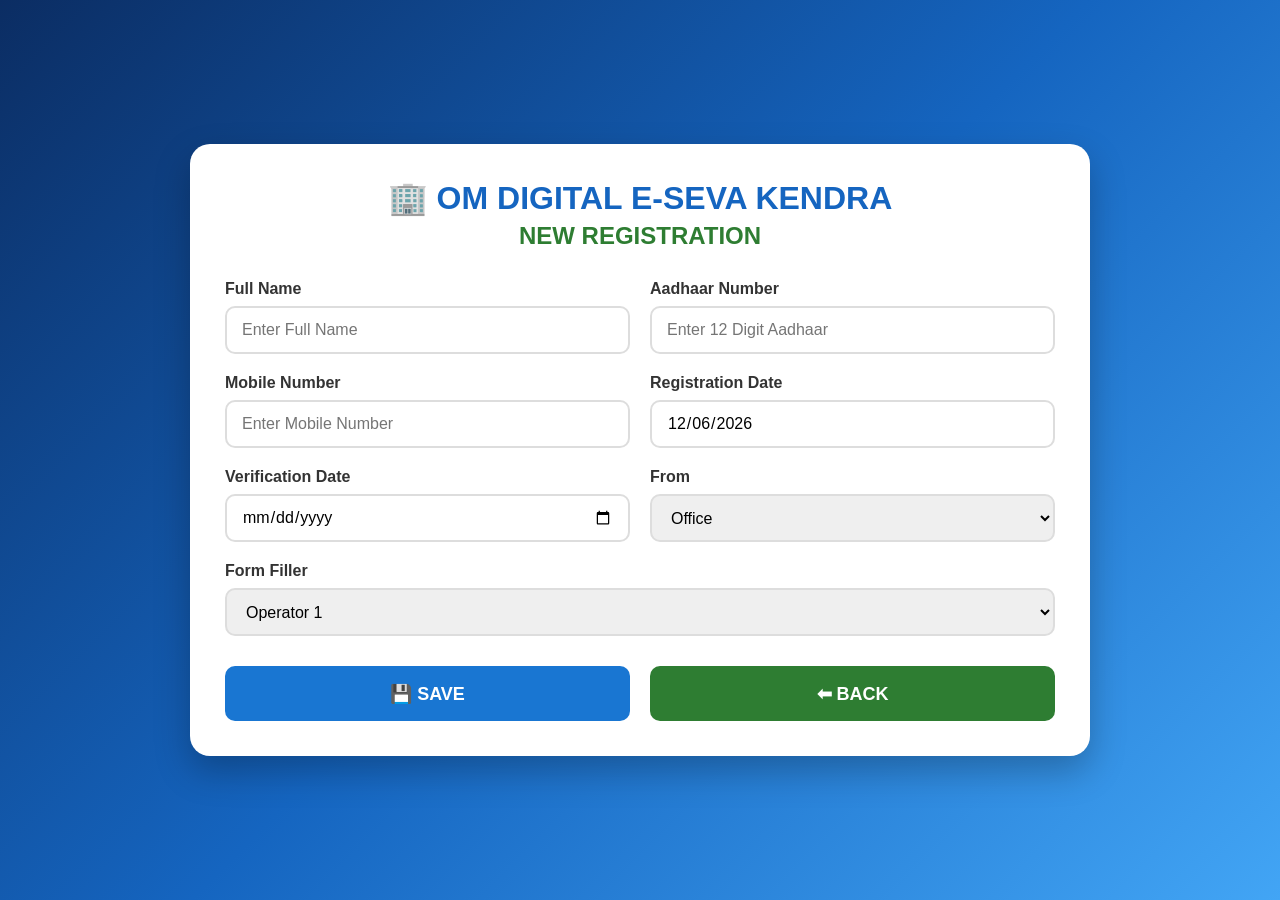
==== registration.html @ 37a16b24 "Add files via upload" ====
<!DOCTYPE html>
<html lang="en">

<head>

<meta charset="UTF-8">
<meta name="viewport" content="width=device-width, initial-scale=1.0">

<title>New Registration</title>

<link rel="stylesheet" href="registration.css">

</head>

<body>

<div class="container">

<div class="card">

<h1>🏢 OM DIGITAL E-SEVA KENDRA</h1>

<h2>NEW REGISTRATION</h2>

<form id="regForm">

<div class="row">

<div class="inputBox">

<label>Full Name</label>

<input
type="text"
id="name"
placeholder="Enter Full Name"
required>

</div>

<div class="inputBox">

<label>Aadhaar Number</label>

<input
type="text"
id="aadhaar"
maxlength="12"
placeholder="Enter 12 Digit Aadhaar"
required>

</div>

</div>

<div class="row">

<div class="inputBox">

<label>Mobile Number</label>

<input
type="text"
id="mobile"
maxlength="10"
placeholder="Enter Mobile Number"
required>

</div>

<div class="inputBox">

<label>Registration Date</label>

<input
type="date"
id="regDate"
readonly>

</div>

</div>

<div class="row">

<div class="inputBox">

<label>Verification Date</label>

<input
type="date"
id="verifyDate"
required>

</div>

<div class="inputBox">

<label>From</label>

<select id="from">

<option>Office</option>
<option>Camp</option>
<option>Online</option>

</select>

</div>

</div>

<div class="row">

<div class="inputBox">

<label>Form Filler</label>

<select id="filler">

<option>Operator 1</option>
<option>Operator 2</option>
<option>Operator 3</option>
<option>Admin</option>

</select>

</div>

</div>

<div class="buttons">

<button
type="button"
id="saveBtn">

💾 SAVE

</button>

<button
type="button"
onclick="window.location='dashboard.html'">

⬅ BACK

</button>

</div>

</form>

</div>

</div>

<script src="registration.js"></script>

</body>

</html>
---- registration.css ----
*{
    margin:0;
    padding:0;
    box-sizing:border-box;
    font-family:'Segoe UI',sans-serif;
}

body{
    background:linear-gradient(135deg,#0b2d63,#1565c0,#42a5f5);
    min-height:100vh;
    display:flex;
    justify-content:center;
    align-items:center;
}

.container{
    width:100%;
    display:flex;
    justify-content:center;
    align-items:center;
    padding:30px;
}

.card{
    width:900px;
    background:#fff;
    border-radius:20px;
    padding:35px;
    box-shadow:0 15px 35px rgba(0,0,0,.25);
}

.card h1{
    text-align:center;
    color:#1565c0;
    margin-bottom:5px;
}

.card h2{
    text-align:center;
    color:#2e7d32;
    margin-bottom:30px;
}

.row{
    display:flex;
    gap:20px;
    margin-bottom:20px;
}

.inputBox{
    flex:1;
}

.inputBox label{
    display:block;
    margin-bottom:8px;
    font-weight:600;
    color:#333;
}

.inputBox input,
.inputBox select{
    width:100%;
    height:48px;
    border:2px solid #ddd;
    border-radius:10px;
    padding:0 15px;
    font-size:16px;
    outline:none;
    transition:.3s;
}

.inputBox input:focus,
.inputBox select:focus{
    border-color:#1976d2;
}

.buttons{
    display:flex;
    gap:20px;
    margin-top:30px;
}

.buttons button{
    flex:1;
    height:55px;
    border:none;
    border-radius:10px;
    color:#fff;
    font-size:18px;
    font-weight:bold;
    cursor:pointer;
    transition:.3s;
}

#saveBtn{
    background:#1976d2;
}

#saveBtn:hover{
    background:#0d47a1;
}

.buttons button:last-child{
    background:#2e7d32;
}

.buttons button:last-child:hover{
    background:#1b5e20;
}

@media(max-width:768px){

.card{
    width:95%;
}

.row{
    flex-direction:column;
}

.buttons{
    flex-direction:column;
}

}
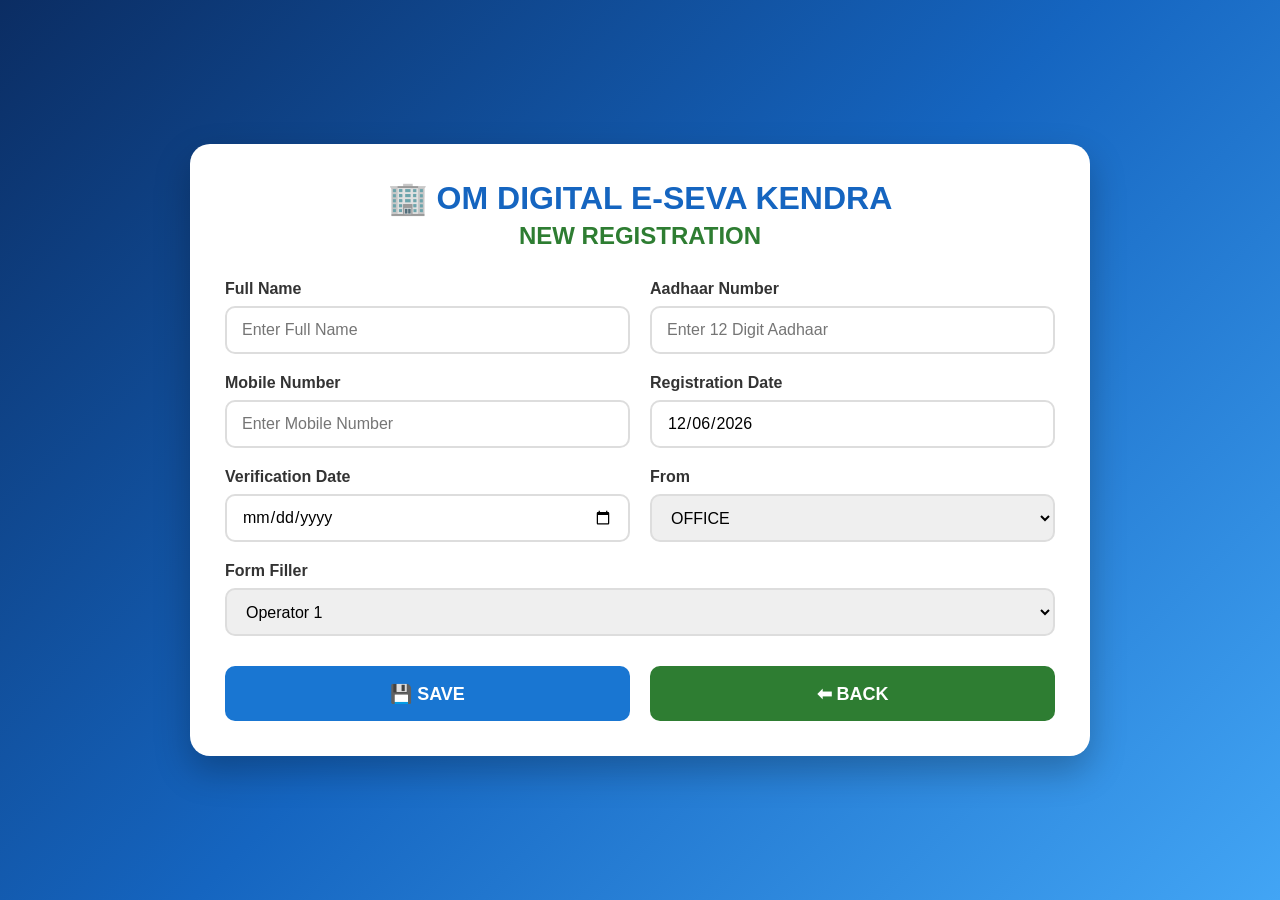
==== commit aa8db8bd: "Update registration.html" ====
--- a/registration.html
+++ b/registration.html
@@ -100,9 +100,26 @@
 
 <select id="from">
 
-<option>Office</option>
-<option>Camp</option>
-<option>Online</option>
+<option>OFFICE</option>
+<option>AK</option>
+<option>OM</option>
+<option>VAIDYA</option>
+<option>MANJU</option>
+<option>KUMAR</option>
+<option>SEJAL</option>
+<option>AJINKYA</option>
+<option>HANDE</option>
+<option>BHUTE</option>
+<option>ABHISHEK</option>
+<option>CHASKAR</option>
+<option>KUTAL</option>
+<option>AKASH</option>
+<option>KALEKAR</option>
+<option>PARTH</option>
+<option>AHER</option>
+<option>BOTA</option>
+<option>WAYKAR</option>
+<option>HADAWALE</option>
 
 </select>
 
@@ -159,4 +176,4 @@
 
 </body>
 
-</html>+</html>
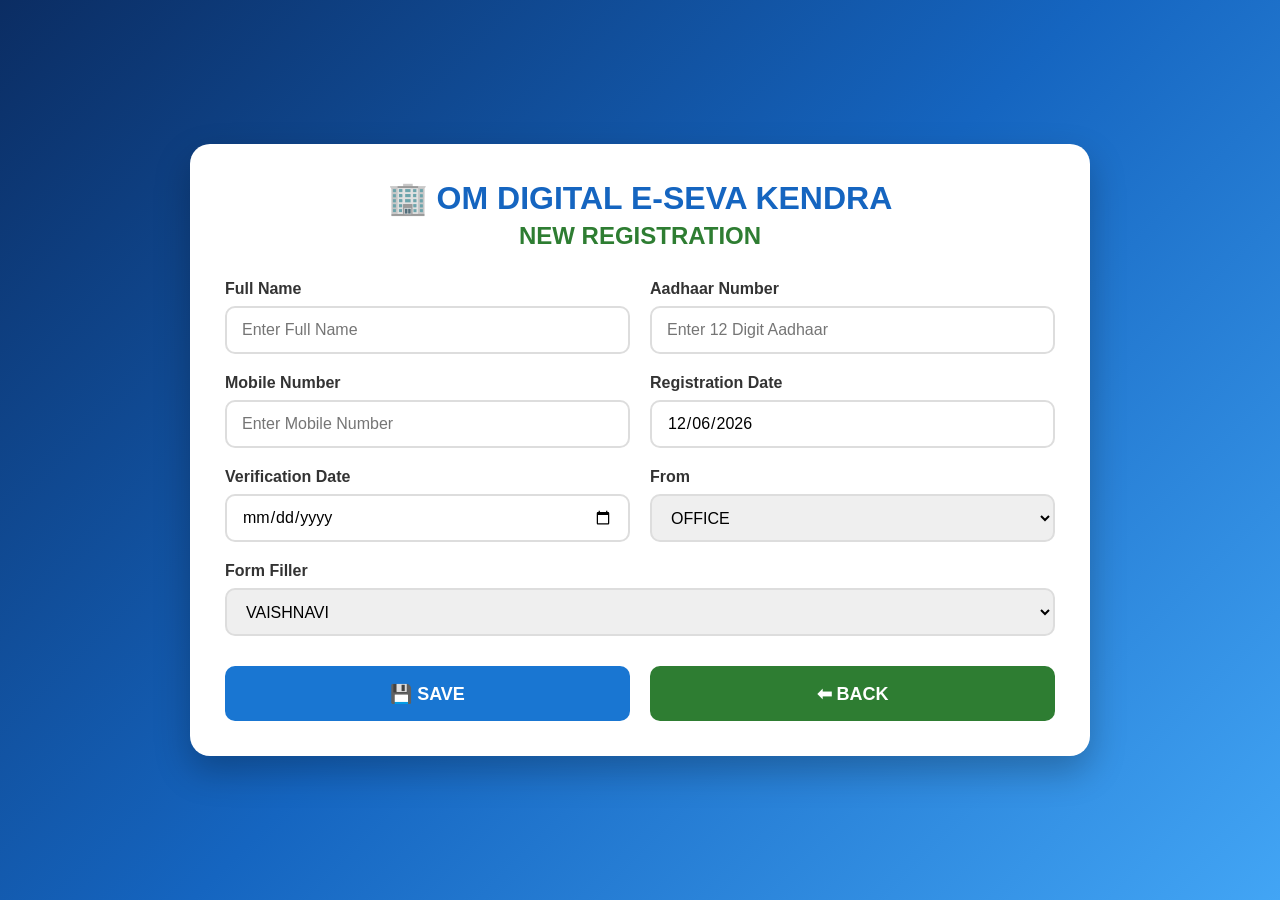
==== commit 0228487f: "Update registration.html" ====
--- a/registration.html
+++ b/registration.html
@@ -135,10 +135,10 @@
 
 <select id="filler">
 
-<option>Operator 1</option>
-<option>Operator 2</option>
-<option>Operator 3</option>
-<option>Admin</option>
+<option>VAISHNAVI</option>
+<option>PRACHI</option>
+<option>SHUBHANGI</option>
+<option>OM</option>
 
 </select>
 
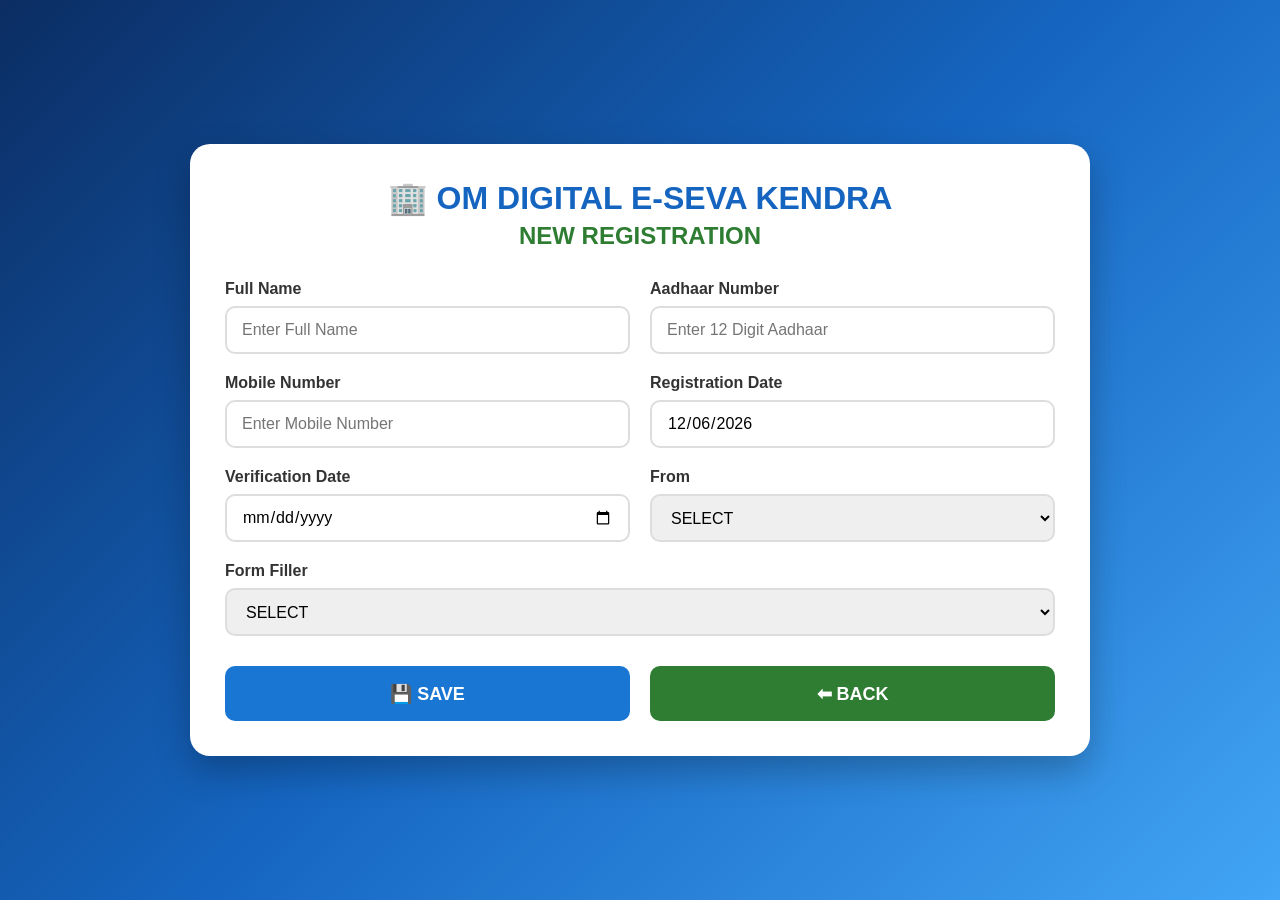
==== commit 13719fb2: "Update registration.html" ====
--- a/registration.html
+++ b/registration.html
@@ -99,7 +99,7 @@
 <label>From</label>
 
 <select id="from">
-
+<option>SELECT</option>
 <option>OFFICE</option>
 <option>AK</option>
 <option>OM</option>
@@ -134,7 +134,7 @@
 <label>Form Filler</label>
 
 <select id="filler">
-
+<option>SELECT</option>
 <option>VAISHNAVI</option>
 <option>PRACHI</option>
 <option>SHUBHANGI</option>
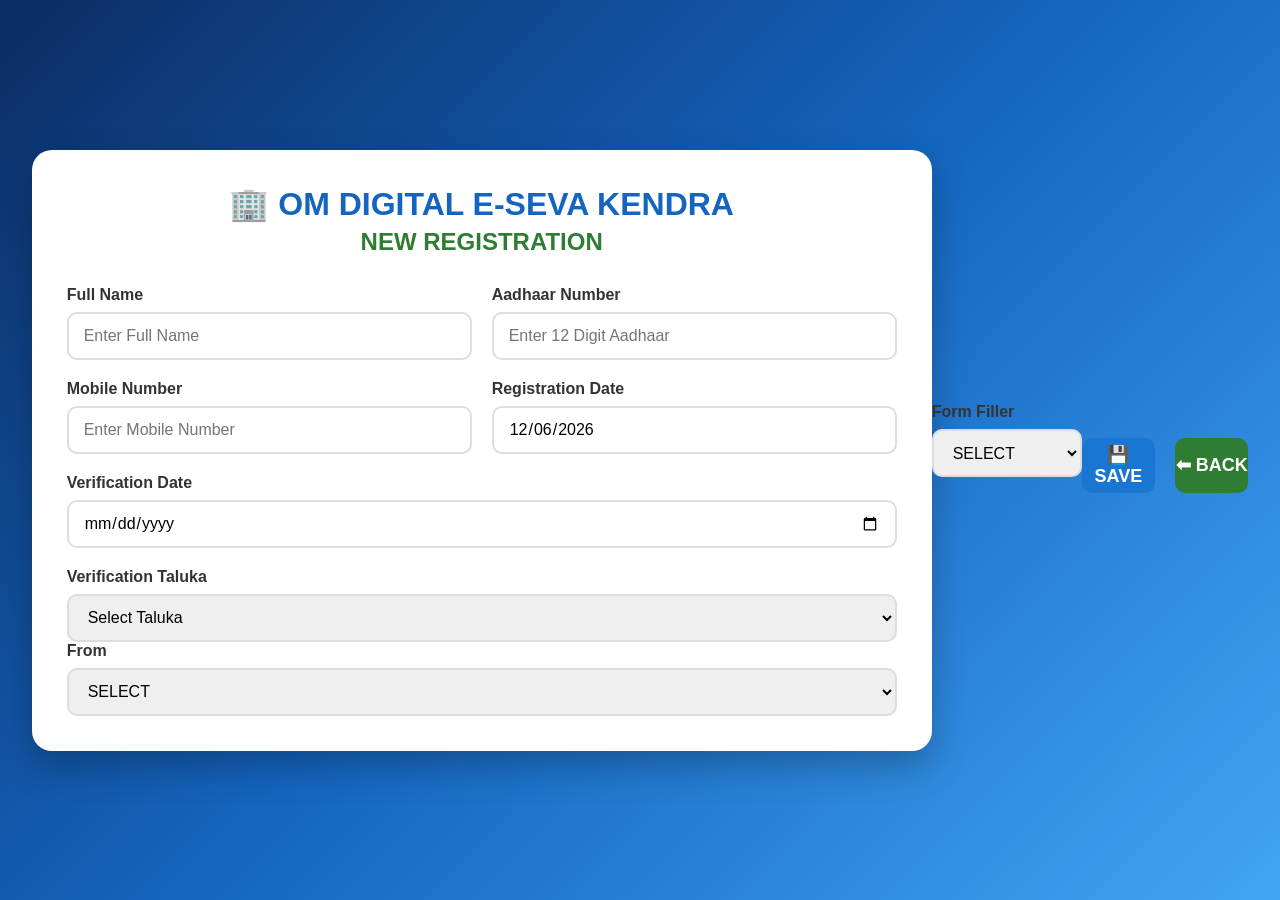
==== commit eb16141d: "Update registration.html" ====
--- a/registration.html
+++ b/registration.html
@@ -93,7 +93,23 @@
 required>
 
 </div>
+</div>
+<div class="inputBox">
 
+<label>Verification Taluka</label>
+
+<select id="verifyTaluka">
+
+<option value="">Select Taluka</option>
+
+<option>Junnar</option>
+<option>Ambegaon</option>
+<option>Khed</option>
+<option>Shirur</option>
+
+</select>
+
+</div>
 <div class="inputBox">
 
 <label>From</label>
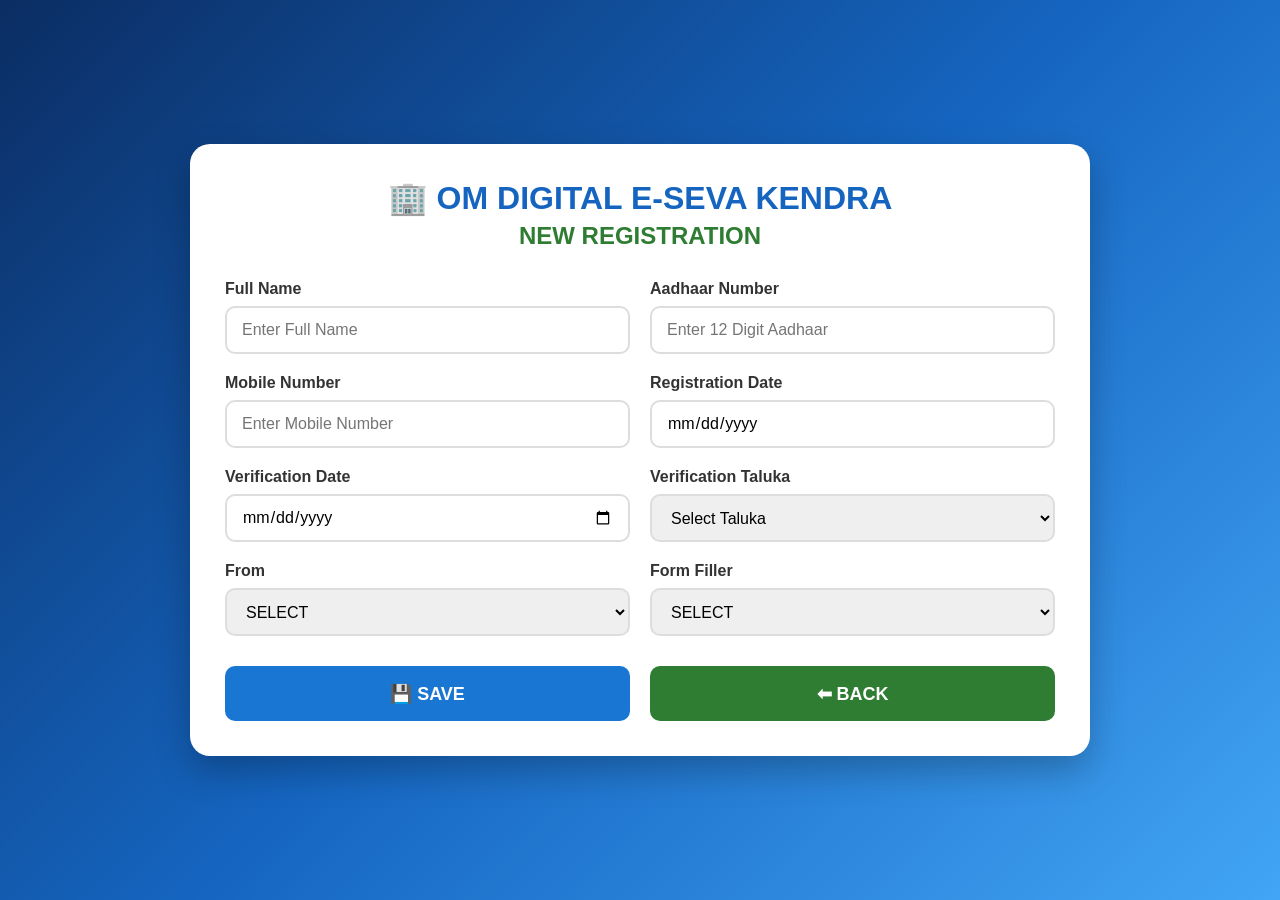
==== commit d8638a4e: "Update registration.html" ====
--- a/registration.html
+++ b/registration.html
@@ -93,7 +93,7 @@
 required>
 
 </div>
-</div>
+
 <div class="inputBox">
 
 <label>Verification Taluka</label>
@@ -110,11 +110,17 @@
 </select>
 
 </div>
+
+</div>
+
+<div class="row">
+
 <div class="inputBox">
 
 <label>From</label>
 
 <select id="from">
+
 <option>SELECT</option>
 <option>OFFICE</option>
 <option>AK</option>
@@ -141,15 +147,12 @@
 
 </div>
 
-</div>
-
-<div class="row">
-
 <div class="inputBox">
 
 <label>Form Filler</label>
 
 <select id="filler">
+
 <option>SELECT</option>
 <option>VAISHNAVI</option>
 <option>PRACHI</option>
